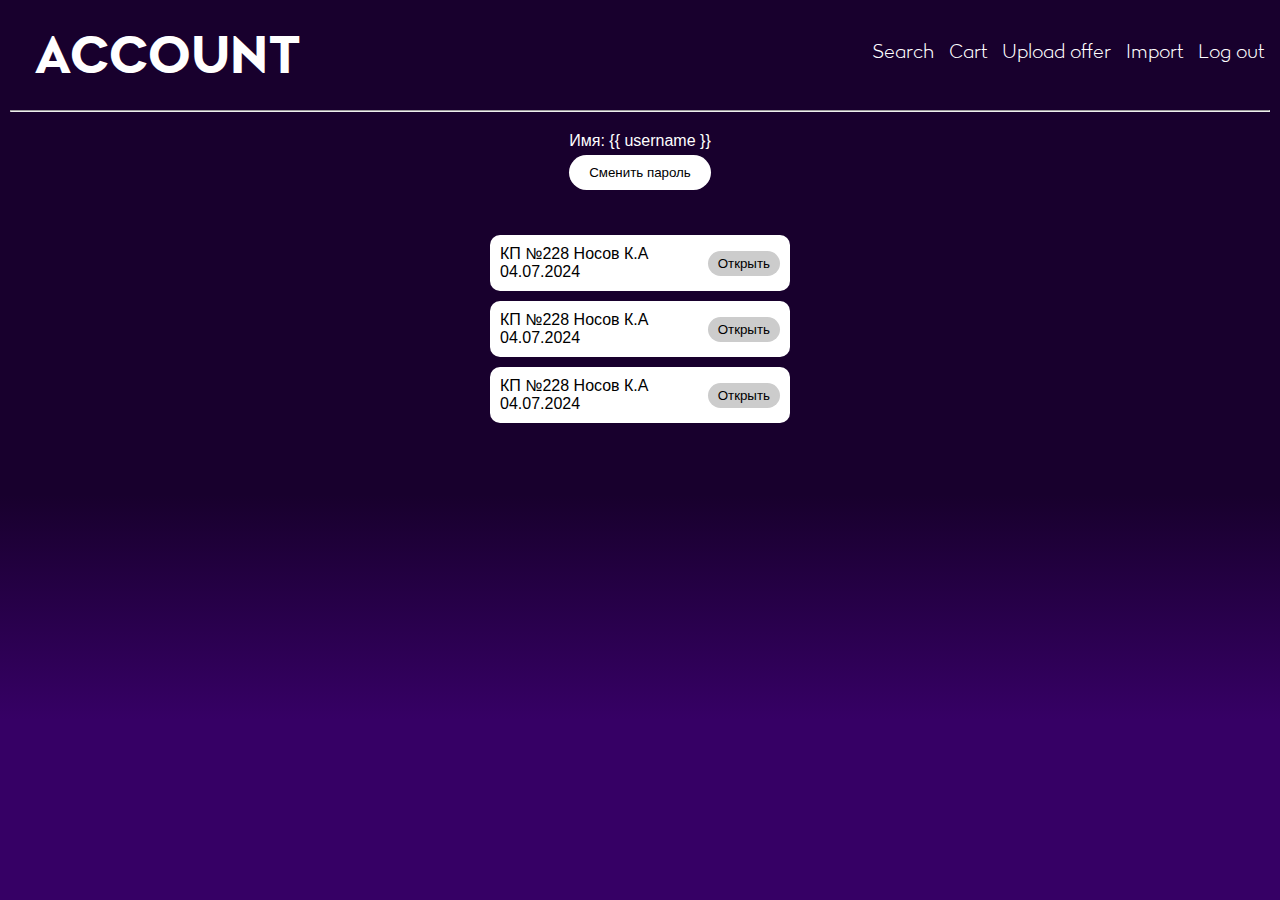
==== templates/account.html @ 871ae36a "version 4.0" ====
<!DOCTYPE html>
<html lang="en">
<head>
    <meta charset="UTF-8">
    <meta name="viewport" content="width=device-width, initial-scale=1.0">
    <link rel="stylesheet" href="../static/styles/products/products.css">
    <link rel="stylesheet" href="../static/styles/account/account.css">
    <link rel="stylesheet" href="../static/styles/common/navbar/navbar.css">
    <link rel="stylesheet" href="../static/styles/common/list_of_items/list_of_items.css">
    <script src="../static/js/products.js"></script>
    <script src="../static/js/objects.js"></script>
    <title>Account</title>
</head>
<body>
    <div>
        <header class="header">
            <h1 class="display-cur-page">ACCOUNT</h1>

            <nav class="navbar">
                <a href="products">Search</a>
                <a href="cart">Cart</a>
                <a href="#">Upload offer</a>
                <a href="upload">Import</a>
                <a href="logout">Log out</a>

            </nav>
        </header>
        <hr class="divider">

        <div class="account-info">
            <div class="personal-details" id="personal-details">
                <p>Имя: {{ username }}</p>
                <!-- <p style="margin-bottom: 10px">Фамилия: Пушкарева</p> -->
                <button class="change-password-button" id="createInputsButton">Сменить пароль</button>
            </div>
            <div class="change-password-inputs" id="change-password-container"></div>
        </div>


        <div class="documents">
            <div class="document">
                <p>КП №228 Носов К.А 04.07.2024</p>
                <button onclick='sorry()'>Открыть</button>
            </div>
            <div class="document">
                <p>КП №228 Носов К.А 04.07.2024</p>
                <button onclick='sorry()'>Открыть</button>
            </div>
            <div class="document">
                <p>КП №228 Носов К.А 04.07.2024</p>
                <button onclick='sorry()'>Открыть</button>
            </div>
        </div>
    </div>
<script src="../static/js/account.js"></script>
</body>
</html>
---- static/styles/products/products.css ----
body{
    background: rgb(24,0,45);
    background: linear-gradient(180deg, rgba(24,0,45,1) 55%, rgba(54,0,101,1) 80%);
    width: 100%;
    min-height: 100vh;
  }
@font-face {
    font-family: Lydia-Bold;
    src: url(LydiaSansBold.ttf);
}
@font-face {
    font-family: Lydia-Light;
    src: url(LydiaSansLight.ttf);
}

* {
    margin: 0;
    padding: 0;
    box-sizing: border-box;
}

.image-button {
    background: url('../../images/add.png') no-repeat center center;
    background-size: cover;
    width: 100px;
    height: 50px;
    border: none;
    cursor: pointer;
    filter: invert(1) brightness(2);
}
.image-button:hover {
    opacity: 0.8;
}

.search-item-info {
    margin-left: 15px;
}
.search-bar-container{
    display: flex;
    justify-content: space-between;
    align-items: center;
}

.search-bar {
    font-family: Lydia-Light, sans-serif;
    font-size: large;
    border-radius: 30px;
    background-color: #d9d9d9;
    white-space: nowrap;
    justify-content: center;
    padding: 13px 25px;
    width: auto;
    cursor: pointer;
    margin: 10px 15px 10px;
}

.unsuccessfull-search {
    font: 1.17em Lydia-Light;
    display:flex ;
    justify-content:center;
    align-items: center;
}



@media (max-width: 480px) {
    .search-bar {
        width: 15em;
    }
}

.main-content {
    align-self: auto;
    width: 100%;
}

.add-item-image {
    display: flex;
    justify-content: center;
    align-items: center;
    border: none;
    border-radius: 20px;
    filter: invert(1) brightness(2);
    width: 70px;
    height: 70px;
    margin-right: 15px;
}

.butt {
    margin-left: 2%;
    display: flex;
    justify-content: inline;
}
---- static/styles/account/account.css ----
body {
    background-color: #2a003f;
    color: white;
    font-family: Arial, sans-serif;
}

.account-info {
    display: flex;
    align-items: center;
    justify-content: center;
    flex-direction: column;
}

.profile-picture img {
    width: 100px;
    height: 100px;
    background-color: #ccc;
    border-radius: 50%;
}

.personal-details {
    display: flex;
    flex-direction: column;
    align-items: center;
    justify-content: center;
    margin: 5px 0;
}

.personal-details p {
    margin-bottom: 5px;
    margin-top: 5px;
}
.change-password-inputs {
    display: flex;
    flex-direction: column;
    border: none;
    border-radius: 10px;
    padding: 10px;
}

.buttons-container {
    display: flex;
    justify-content: center;
    gap: 5px;
}

.change-password-input {
    border: none;
    border-radius: 15px;
    padding: 5px;
    margin-bottom: 10px;
}

.change-password-button {
    background-color: white;
    color: black;
    border: none;
    border-radius: 20px;
    padding: 10px 20px;
    cursor: pointer;
}

.change-password-container {
    display: flex;
    justify-content: center;
    flex-direction: column;
    background-color: #a8aaaa;
    padding: 10px;
    border-radius: 15px;
}

.documents {
    display: flex;
    align-items: center;
    flex-direction: column;
    gap: 10px;
    padding: 20px;
}

.document {
    background-color: #ffffff;
    max-width: 300px;
    color: black;
    border-radius: 10px;
    padding: 10px;
    display: flex;
    justify-content: space-between;
    align-items: center;
}

.document button {
    background-color: #ccc;
    border: none;
    border-radius: 15px;
    padding: 5px 10px;
    cursor: pointer;
}
---- static/styles/common/navbar/navbar.css ----
.header {
    position: static;
    top: 0;
    left: 0;
    width: 100%;
    padding: 10px;
    background: transparent;
    display: flex;
    justify-content: space-between;
    align-items: center;
    z-index: 100;
}
.display-cur-page {
    margin-left: 0.5em;
    color: #fff;
    font: 3em Lydia-Bold;

}

.navbar a {
    display: inline-block;
    position: relative;
    font: 18px Lydia-Light;
    color: #fff;
    padding: 5px;
    margin: 0;
    text-decoration: none;
    border-radius: 8px;
    transition: all 0.3s ease-in-out;
}

.navbar a:hover{
    background-color: #af7edb;
}

.navbar a:active{
    background-color: #333333;
}

.divider {
    margin-left: 1%;
    margin-right: 1%;
    color: #d9d9d9;
}

@media (max-width: 480px) {
    .header {
        position: static;
        top: 0;
        left: 0;
        width: 100%;
        padding: 10px;
        background: transparent;
        display:grid;
        justify-content:space-evenly;
        align-items: center;
        z-index: 100;
    }

    .display-cur-page {
        text-align: center;
        display:block;
        color: #fff;
        font: 2em Lydia-Bold;
        margin: 0;
    
    }
    
    .navbar a {
        display: inline-block;
        position: relative;
        font: 15px Lydia-Light;
        color: #fff;
        padding: 3px;
        margin: 0;
        text-decoration: none;
        border-radius: 8px;
        transition: all 0.3s ease-in-out;
    }
}
---- static/styles/common/list_of_items/list_of_items.css ----
.product-list {
    margin-top: 20px;
    margin-left: 15px;
    margin-right: 15px;
    border-radius: 30px;
    background-color: #d9d9d9;
    width: auto;
    height: auto;
    min-height: 40px;
}

.search-item-info {
    margin-left: 15px;
}

.info-column {
    display: flex;
    flex-direction: column;
    line-height: normal;
    width: 100%;
}
.add-button {
    font: 15px Lydia-Light;
    align-items: start;
    border-radius: 30px;
    background-color: #d9d9d9;
    width: auto;
    color: #000;
    justify-content: center;
    /* margin: 10px 0 0 15px; */
    padding: 2px 5px;
    cursor: pointer;
    transition: all 0.3s ease-in-out;
}

.add-button:hover{
    box-shadow: 0px 0px 5px 3px #af7edb;
}

.add-button:active{
    box-shadow: 0px 0px 5px 3px #714796;
    background-color: #333333;
    transition: 0.1s;
}

.quantity-form {
    width: 35px;
    height: 31px;
    display: none;
    border-radius: 10px;
   -moz-appearance: textfield;
    margin-right: 5px;
	-webkit-appearance: textfield;
	appearance: textfield;
    text-align: center;

}

.quantity-form::-webkit-outer-spin-button,
.quantity-form::-webkit-inner-spin-button {
	display: none;
}

.change-qty-btn {
    display: none;
    font: 15px Lydia-Light;
    text-align:center;
    border-radius: 50%;
    margin-right: 5px;
    width: 31px;
    height: 31px;
    size:initial;
    color: #000;
    justify-content: center;
    /* margin: 10px 0 0 15px; */
    cursor: pointer;
    transition: all 0.1s ease-in-out;
}

.change-qty-btn:hover{
    box-shadow: 0px 0px 5px 3px #af7edb;
}

.change-qty-btn:active{
    box-shadow: 0px 0px 5px 3px #714796;
    background-color: #333333;
    transition: 0.1s;
}


.item {
    padding: 10px;
    display: inline-flex ;
    justify-content: space-between;
    align-items: center;
}
.item img {
    width: 10em;
    height: 10em;
    border-radius: 20px;
}
.search-item-info {
    flex-grow: 1;
    width: 1%;
}
.item-name,
.item-id,
.item-quantity,
.item-price,
.sku,
.price-container,
.quantity-measure-unit {
    margin: 5px 0;
    font: 100% Lydia-Light;
}

.quantity-container{
    font: 100% Lydia-Light;
    display: inline-flex ;
    justify-content: space-between;
}

.quantity-measure-unit{
    margin-left: 5px;
}


.item-quantity {
    
}

.butt{
    display: flex;
    justify-content: space-between;
    margin: 0;

}
.button-wrapper {
    
    margin-left: 2%;
    margin-bottom: 5px;
    display: flex;
    align-items: center;
    justify-content: inline;
}


.divider {
    margin: 10px;
}

.item-divider {
    margin: 25px;
}

@media (max-width: 480px) {
    .divider {
        margin: 10px;
    }
    .item-divider {
        margin: 25px;
    }
    .product-list {
        margin-top: 20px;
        margin-left: 15px;
        margin-right: 15px;
        border-radius: 30px;
        background-color: #d9d9d9;
        width: auto;
        max-width: 991px;
        height: auto;
    }
    
    .info-column {
        display: flex;
        flex-direction: column;
        line-height: normal;
        width: 100%;
    }
    
    .item {
        padding: 10px;
        display: inline-flex ;
        justify-content: space-between;
        align-items: center;
    }
    .item img {
        width: 8em;
        height: 8em;
        border-radius: 20px;
    }
    .search-item-info {
        flex-grow: 1;
        width: 1%;
    }
    .item-name,
    .item-id,
    .item-quantity,
    .item-price,
    .item-sku,
    .price-container,
    .sku,
    .quantity-measure-unit {
        margin: 5px 0;
        font-family: Lydia-Light;
        font-size: 75%;
    }
    .quantity-container{
        display: inline-block;
    }
    .add-button {
        font: 15px Lydia-Light;
        align-items: start;
        border-radius: 30px;
        background-color: #d9d9d9;
        width: auto;
        color: #000;
        justify-content: center;
        /* margin: 10px 0 0 15px; */
        padding: 2px 5px;
        cursor: pointer;
        transition: all 0.3s ease-in-out;
    }
    
    .add-button:hover{
        box-shadow: 0px 0px 5px 3px #af7edb;
    }
    
    .add-button:active{
        box-shadow: 0px 0px 5px 3px #714796;
        background-color: #333333;
        transition: 0.1s;
    }
    
    .quantity-form {
        width: 35px;
        height: 31px;
        display: none;
        border-radius: 10px;
       -moz-appearance: textfield;
        margin-right: 5px;
        -webkit-appearance: textfield;
        appearance: textfield;
        text-align: center;
    
    }
    
    .quantity-form::-webkit-outer-spin-button,
    .quantity-form::-webkit-inner-spin-button {
        display: none;
    }
    
    .change-qty-btn {
        display: none;
        font: 15px Lydia-Light;
        text-align:center;
        border-radius: 50%;
        margin-right: 5px;
        width: 31px;
        height: 31px;
        size:initial;
        color: #000;
        justify-content: center;
        /* margin: 10px 0 0 15px; */
        cursor: pointer;
        transition: all 0.1s ease-in-out;
    }
    
    
    .change-qty-btn:active{
        box-shadow: 0px 0px 5px 3px #714796;
        background-color: #333333;
        transition: 0.1s;
    }
}
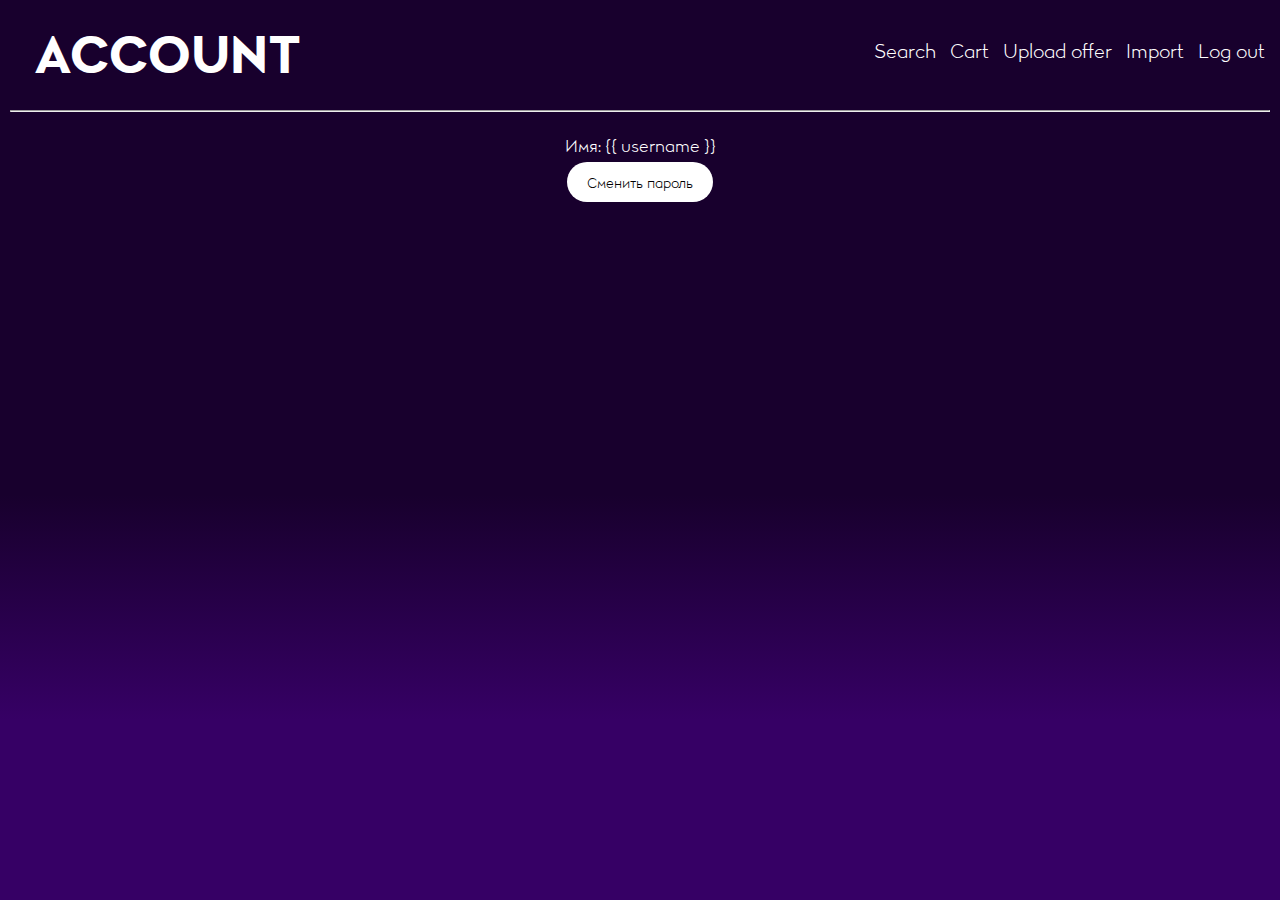
==== commit 97bab4cd: "version 6.0" ====
--- a/templates/account.html
+++ b/templates/account.html
@@ -7,7 +7,7 @@
     <link rel="stylesheet" href="../static/styles/account/account.css">
     <link rel="stylesheet" href="../static/styles/common/navbar/navbar.css">
     <link rel="stylesheet" href="../static/styles/common/list_of_items/list_of_items.css">
-    <script src="../static/js/products.js"></script>
+    <!-- <script src="../static/js/products.js"></script> -->
     <script src="../static/js/objects.js"></script>
     <title>Account</title>
 </head>
@@ -37,19 +37,15 @@
         </div>
 
 
-        <div class="documents">
-            <div class="document">
-                <p>КП №228 Носов К.А 04.07.2024</p>
-                <button onclick='sorry()'>Открыть</button>
-            </div>
-            <div class="document">
-                <p>КП №228 Носов К.А 04.07.2024</p>
-                <button onclick='sorry()'>Открыть</button>
-            </div>
-            <div class="document">
-                <p>КП №228 Носов К.А 04.07.2024</p>
-                <button onclick='sorry()'>Открыть</button>
-            </div>
+        <div class="documents" id="documents">
+            <template id="history-display">
+                <div class="document" id="document">
+                    <p class="num" id="num">,</p>
+                    <p class="name" id="name">.</p>
+                    <p class="date" id="date">/</p>
+                    <button class="open-button" id= "open-button" onclick='open_cart(id)'>Открыть</button>
+                </div>
+            </template>
         </div>
     </div>
 <script src="../static/js/account.js"></script>
--- a/static/styles/products/products.css
+++ b/static/styles/products/products.css
@@ -22,8 +22,8 @@
 .image-button {
     background: url('../../images/add.png') no-repeat center center;
     background-size: cover;
-    width: 100px;
-    height: 50px;
+    width: 40px;
+    height: 40px;
     border: none;
     cursor: pointer;
     filter: invert(1) brightness(2);
@@ -39,6 +39,7 @@
     display: flex;
     justify-content: space-between;
     align-items: center;
+    
 }
 
 .search-bar {
--- a/static/styles/account/account.css
+++ b/static/styles/account/account.css
@@ -1,7 +1,16 @@
+@font-face {
+    font-family: Lydia-Bold;
+    src: url(LydiaSansBold.ttf);
+}
+@font-face {
+    font-family: Lydia-Light;
+    src: url(LydiaSansLight.ttf);
+}
+
 body {
     background-color: #2a003f;
     color: white;
-    font-family: Arial, sans-serif;
+    font-family: Lydia-Light;
 }
 
 .account-info {
@@ -53,6 +62,7 @@
 
 .change-password-button {
     background-color: white;
+    font-family: Lydia-Light;
     color: black;
     border: none;
     border-radius: 20px;
@@ -89,6 +99,7 @@
 }
 
 .document button {
+    font-family: Lydia-Light;
     background-color: #ccc;
     border: none;
     border-radius: 15px;
--- a/static/styles/common/list_of_items/list_of_items.css
+++ b/static/styles/common/list_of_items/list_of_items.css
@@ -108,6 +108,7 @@
 .item-id,
 .item-quantity,
 .item-price,
+.item-sku,
 .sku,
 .price-container,
 .quantity-measure-unit {
